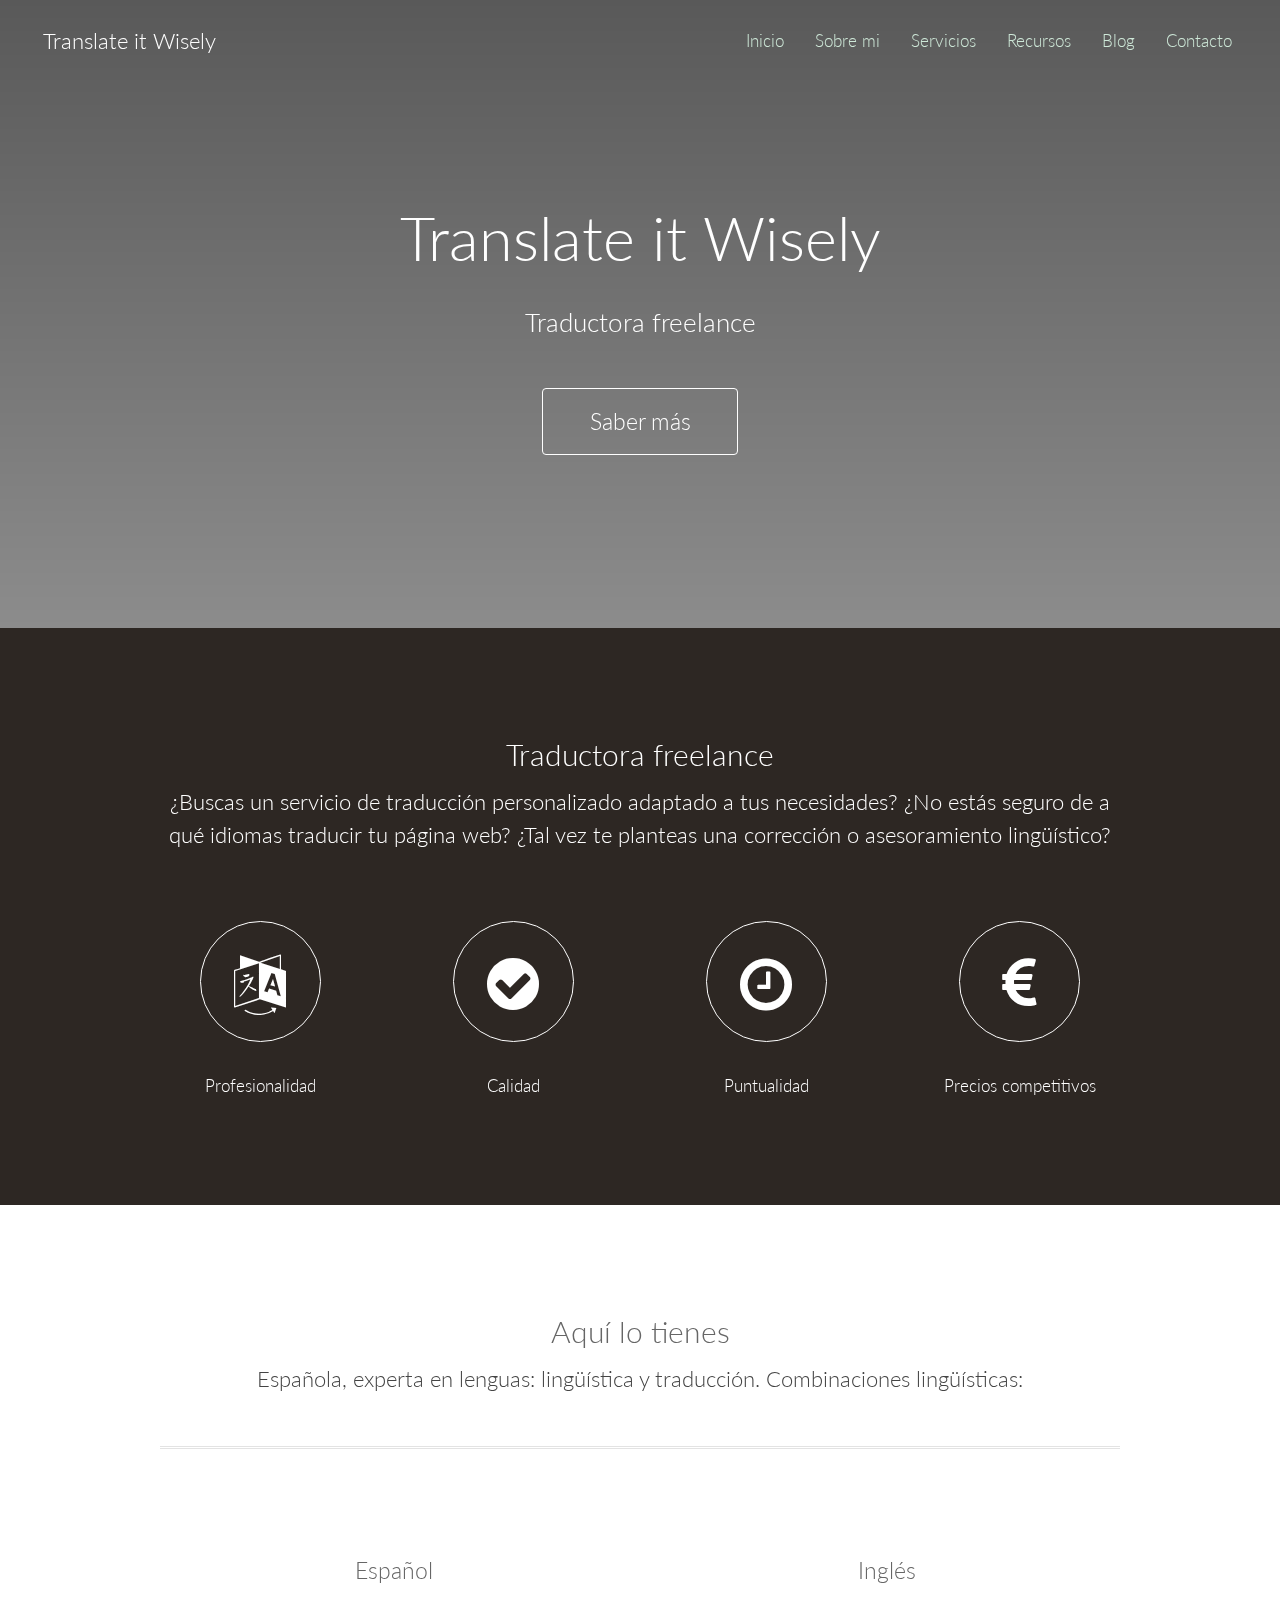
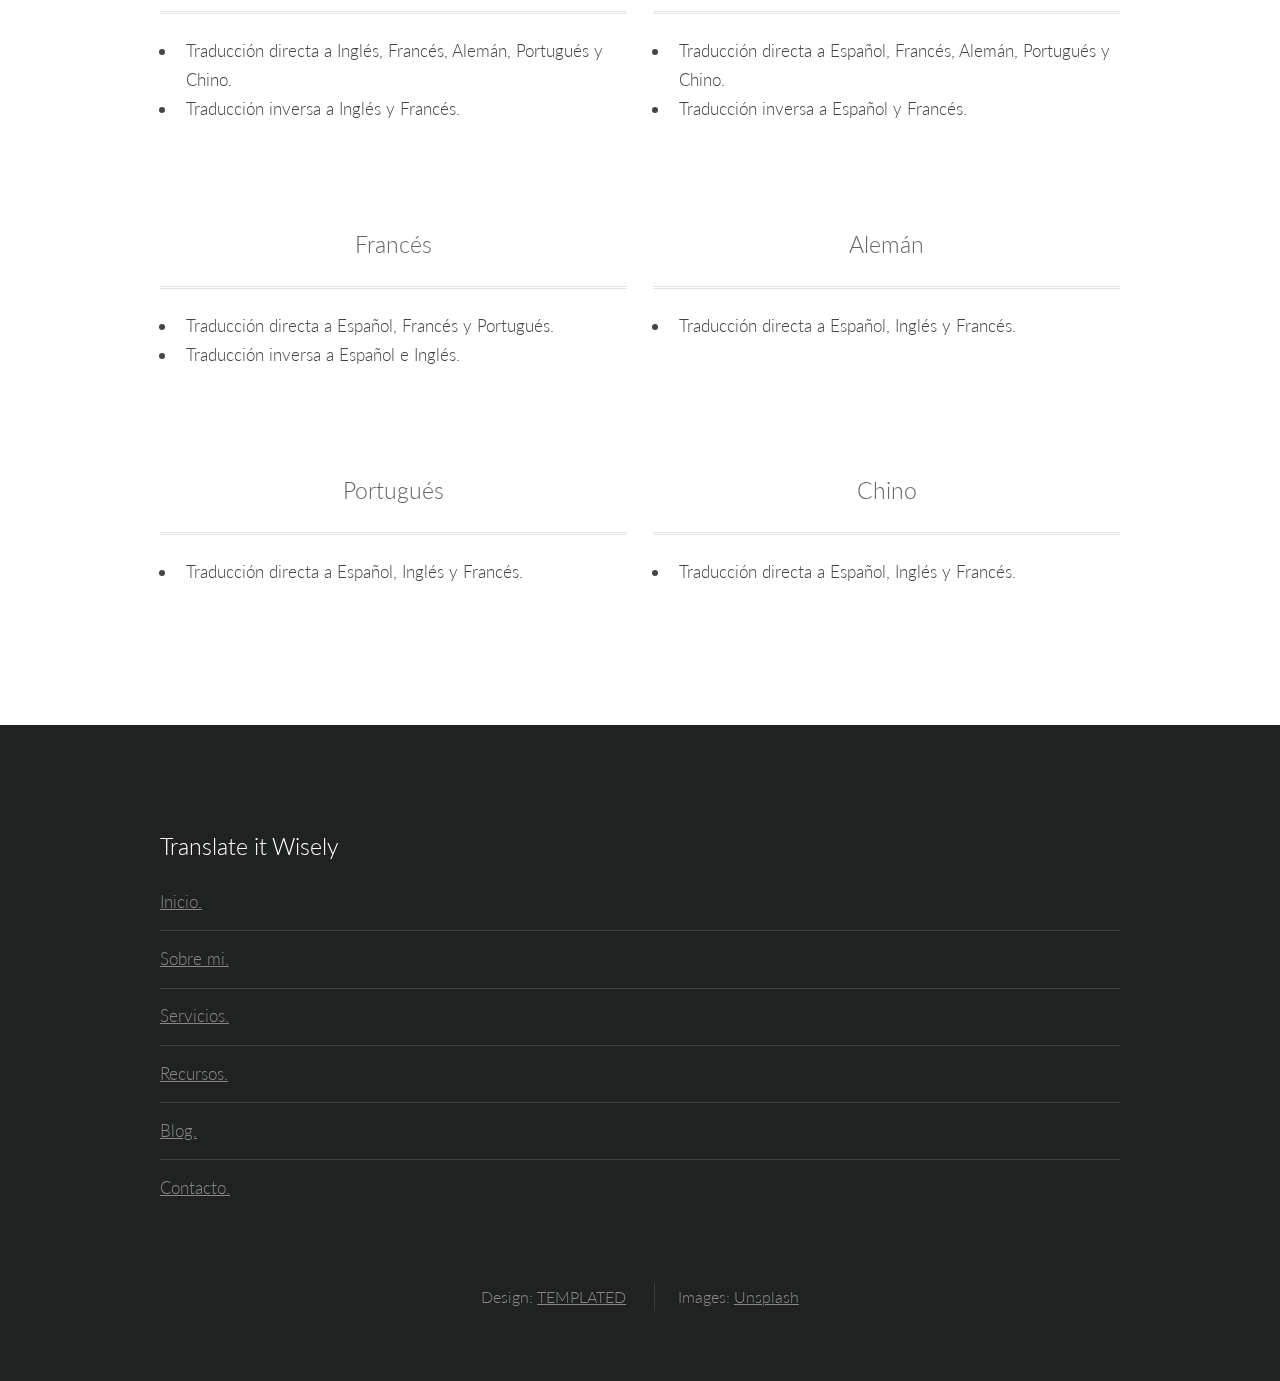
==== index.html @ 3c818aef "Update" ====
<!DOCTYPE html>
<!--
	Interphase by TEMPLATED
	templated.co @templatedco
	Released for free under the Creative Commons Attribution 3.0 license (templated.co/license)
-->
<html lang="en">
	<head>
		<meta charset="UTF-8">
		<title>Translate it Wisely</title>
		<meta http-equiv="content-type" content="text/html; charset=utf-8" />
		<meta name="description" content="" />
		<meta name="keywords" content="" />
		<!--[if lte IE 8]><script src="css/ie/html5shiv.js"></script><![endif]-->
		<script src="js/jquery.min.js"></script>
		<script src="js/skel.min.js"></script>
		<script src="js/skel-layers.min.js"></script>
		<script src="js/init.js"></script>
		<noscript>
			<link rel="stylesheet" href="css/skel.css" />
			<link rel="stylesheet" href="css/style.css" />
			<link rel="stylesheet" href="css/style-xlarge.css" />
		</noscript>
		<!--[if lte IE 8]><link rel="stylesheet" href="css/ie/v8.css" /><![endif]-->
	</head>
	<body class="landing">

		<!-- Header -->
			<header id="header">
				<h1><a href="index.html">Translate it Wisely</a></h1>
				<nav id="nav">
					<ul>
						<li><a href="index.html">Inicio</a></li>
						<li><a href="about.html">Sobre mi</a></li>
						<li><a href="services.html">Servicios</a></li>
            <li><a href="resources.html">Recursos</a></li>
            <li><a href="https://translateitwisely.wordpress.com">Blog</a></li>
            <li><a href="contact.html">Contacto</a></li>
					</ul>
				</nav>
			</header>

		<!-- Banner -->
			<section id="banner">
				<h2>Translate it Wisely</h2>
				<p>Traductora freelance</p>
				<ul class="actions">
					<li>
						<a href="#one" class="button big">Saber más</a>
					</li>
				</ul>
			</section>

		<!-- One -->
			<section id="one" class="wrapper style1 align-center">
				<div class="container">
					<header>
						<h2>Traductora freelance</h2>
						<p>¿Buscas un servicio de traducción personalizado adaptado a tus necesidades? ¿No estás seguro de a qué idiomas traducir tu página web? ¿Tal vez te planteas una corrección o asesoramiento lingüístico?</p>
					</header>
					<div class="row 200%">
						<section class="3u 6u(small)">
							<i class="icon big rounded fa-language"></i>
							<p>Profesionalidad</p>
						</section>
						<section class="3u 6u$(small)">
							<i class="icon big rounded fa-check-circle"></i>
							<p>Calidad</p>
						</section>
						<section class="3u 6u(small)">
							<i class="icon big rounded fa-clock-o"></i>
							<p>Puntualidad</p>
						</section>
            <section class="3u 6u$(small)">
							<i class="icon big rounded fa-eur"></i>
							<p>Precios competitivos</p>
						</section>
					</div>
				</div>
			</section>

		<!-- Two -->
			<section id="two" class="wrapper style2 align-center">
				<div class="container">
					<header>
						<h2>Aquí lo tienes</h2>
						<p>Española, experta en lenguas: lingüística y traducción. Combinaciones lingüísticas:</p>
					</header>
					<div class="row">
						<section class="feature 6u 12u$(small)">
							<img class="image fit" src="https://upload.wikimedia.org/wikipedia/commons/9/98/Tragabolas_en_la_Puerta_del_Sol.jpg" alt="" style="max-height: 250px; object-fit: cover;"/>
							<h3 class="title">Español</h3>
              <ul>
                <li style="text-align: left;">Traducción directa a Inglés, Francés, Alemán, Portugués y Chino.</li>
                <li style="text-align: left;">Traducción inversa a Inglés y Francés.</li>
              </ul>
						</section>
						<section class="feature 6u$ 12u$(small)">
							<img class="image fit" src="http://www.risparmiodienergia.it/wp-content/uploads/2014/03/pannelli-solari.jpg" alt="" style="max-height: 250px; object-fit: cover;"/>
							<h3 class="title">Inglés</h3>
							<ul>
                <li style="text-align: left;">Traducción directa a Español, Francés, Alemán, Portugués y Chino.</li>
                <li style="text-align: left;">Traducción inversa a Español y Francés.</li>
              </ul>
						</section>
						<section class="feature 6u 12u$(small)">
							<img class="image fit" src="https://farm8.staticflickr.com/7003/6672156239_89c77d53d8_o_d.jpg" alt="" style="max-height: 250px; object-fit: cover;"/>
							<h3 class="title">Francés</h3>
							<ul>
                <li style="text-align: left;">Traducción directa a Español, Francés y Portugués.</li>
                <li style="text-align: left;">Traducción inversa a Español e Inglés.</li>
              </ul>
						</section>
						<section class="feature 6u$ 12u$(small)">
							<img class="image fit" src="https://upload.wikimedia.org/wikipedia/commons/2/2b/Berlin_Brandenburger_Tor_Abend.jpg" alt="" style="max-height: 250px; object-fit: cover;"/>
							<h3 class="title">Alemán</h3>
							<ul>
                <li style="text-align: left;">Traducción directa a Español, Inglés y Francés.</li>
              </ul>
						</section>
            <section class="feature 6u 12u$(small)">
							<img class="image fit" src="http://aeguana.com/blog/wp-content/uploads/2015/09/torre.jpg" alt="" style="max-height: 250px; object-fit: cover;"/>
							<h3 class="title">Portugués</h3>
							<ul>
                <li style="text-align: left;">Traducción directa a Español, Inglés y Francés.</li>
              </ul>
						</section>
            <section class="feature 6u$ 12u$(small)">
							<img class="image fit" src="https://upload.wikimedia.org/wikipedia/commons/1/10/20090529_Great_Wall_8185.jpg" alt="" style="max-height: 250px; object-fit: cover;"/>
							<h3 class="title">Chino</h3>
							<ul>
                <li style="text-align: left;">Traducción directa a Español, Inglés y Francés.</li>
              </ul>
						</section>
					</div>
				</div>
			</section>

		<!-- Footer -->
			<footer id="footer">
				<div class="container">
					<div class="row">
						<section class="12u 12u$(medium) 12u$(small)">
							<h3>Translate it Wisely</h3>
							<ul class="alt">
								<li><a href="index.html">Inicio.</a></li>
								<li><a href="about.html">Sobre mi.</a></li>
								<li><a href="services.html">Servicios.</a></li>
								<li><a href="resources.html">Recursos.</a></li>
                <li><a href="https://translateitwisely.wordpress.com">Blog.</a></li>
                <li><a href="contact.html">Contacto.</a></li>
							</ul>
						</section>
					</div>
					<ul class="copyright">
						<li>Design: <a href="http://templated.co">TEMPLATED</a></li>
						<li>Images: <a href="http://unsplash.com">Unsplash</a></li>
					</ul>
				</div>
			</footer>
	</body>
</html>
---- css/skel.css ----
/* Resets (http://meyerweb.com/eric/tools/css/reset/ | v2.0 | 20110126 | License: none (public domain)) */

	html,body,div,span,applet,object,iframe,h1,h2,h3,h4,h5,h6,p,blockquote,pre,a,abbr,acronym,address,big,cite,code,del,dfn,em,img,ins,kbd,q,s,samp,small,strike,strong,sub,sup,tt,var,b,u,i,center,dl,dt,dd,ol,ul,li,fieldset,form,label,legend,table,caption,tbody,tfoot,thead,tr,th,td,article,aside,canvas,details,embed,figure,figcaption,footer,header,hgroup,menu,nav,output,ruby,section,summary,time,mark,audio,video{margin:0;padding:0;border:0;font-size:100%;font:inherit;vertical-align:baseline;}article,aside,details,figcaption,figure,footer,header,hgroup,menu,nav,section{display:block;}body{line-height:1;}ol,ul{list-style:none;}blockquote,q{quotes:none;}blockquote:before,blockquote:after,q:before,q:after{content:'';content:none;}table{border-collapse:collapse;border-spacing:0;}body{-webkit-text-size-adjust:none}

/* Box Model */

	*, *:before, *:after {
		-moz-box-sizing: border-box;
		-webkit-box-sizing: border-box;
		box-sizing: border-box;
	}

/* Container */

	body {
		/* min-width: (containers) */
		min-width: 1200px;
	}

	.container {
		margin-left: auto;
		margin-right: auto;

		/* width: (containers) */
		width: 1200px;
	}

	/* Modifiers */

		/* 125% */
			.container.\31 25\25 {
				width: 100%;

				/* max-width: (containers * 1.25) */
				max-width: 1500px;

				/* min-width: (containers) */
				min-width: 1200px;
			}

		/* 75% */
			.container.\37 5\25 {

				/* width: (containers * 0.75) */
				width: 900px;

			}

		/* 50% */
			.container.\35 0\25 {

				/* width: (containers * 0.50) */
				width: 600px;

			}

		/* 25% */
			.container.\32 5\25 {

				/* width: (containers * 0.25) */
				width: 300px;

			}

/* Grid */

	.row {
		border-bottom: solid 1px transparent;
	}

	.row > * {
		float: left;
	}

	.row:after, .row:before {
		content: '';
		display: block;
		clear: both;
		height: 0;
	}

	.row.uniform > * > :first-child {
		margin-top: 0;
	}

	.row.uniform > * > :last-child {
		margin-bottom: 0;
	}

	/* Gutters */

		/* Normal */

			.row > * {
				/* padding: (gutters.horizontal) 0 0 (gutters.vertical) */
				padding: 0 0 0 2em;
			}

			.row {
				/* margin: -(gutters.horizontal) 0 0 -(gutters.vertical) */
				margin: 0 0 0 -2em;
			}

			.row.uniform > * {
				/* padding: (gutters.vertical) 0 0 (gutters.vertical) */
				padding: 2em 0 0 2em;
			}

			.row.uniform {
				/* margin: -(gutters.vertical) 0 0 -(gutters.vertical) */
				margin: -2em 0 0 -2em;
			}

		/* 200% */

			.row.\32 00\25 > * {
				/* padding: (gutters.horizontal) 0 0 (gutters.vertical) */
				padding: 0 0 0 4em;
			}

			.row.\32 00\25 {
				/* margin: -(gutters.horizontal) 0 0 -(gutters.vertical) */
				margin: 0 0 0 -4em;
			}

			.row.uniform.\32 00\25 > * {
				/* padding: (gutters.vertical) 0 0 (gutters.vertical) */
				padding: 4em 0 0 4em;
			}

			.row.uniform.\32 00\25 {
				/* margin: -(gutters.vertical) 0 0 -(gutters.vertical) */
				margin: -4em 0 0 -4em;
			}

		/* 150% */

			.row.\31 50\25 > * {
				/* padding: (gutters.horizontal) 0 0 (gutters.vertical) */
				padding: 0 0 0 1.5em;
			}

			.row.\31 50\25 {
				/* margin: -(gutters.horizontal) 0 0 -(gutters.vertical) */
				margin: 0 0 0 -1.5em;
			}

			.row.uniform.\31 50\25 > * {
				/* padding: (gutters.vertical) 0 0 (gutters.vertical) */
				padding: 1.5em 0 0 1.5em;
			}

			.row.uniform.\31 50\25 {
				/* margin: -(gutters.vertical) 0 0 -(gutters.vertical) */
				margin: -1.5em 0 0 -1.5em;
			}

		/* 50% */

			.row.\35 0\25 > * {
				/* padding: (gutters.horizontal) 0 0 (gutters.vertical) */
				padding: 0 0 0 1em;
			}

			.row.\35 0\25 {
				/* margin: -(gutters.horizontal) 0 0 -(gutters.vertical) */
				margin: 0 0 0 -1em;
			}

			.row.uniform.\35 0\25 > * {
				/* padding: (gutters.vertical) 0 0 (gutters.vertical) */
				padding: 1em 0 0 1em;
			}

			.row.uniform.\35 0\25 {
				/* margin: -(gutters.vertical) 0 0 -(gutters.vertical) */
				margin: -1em 0 0 -1em;
			}

		/* 25% */

			.row.\32 5\25 > * {
				/* padding: (gutters.horizontal) 0 0 (gutters.vertical) */
				padding: 0 0 0 0.5em;
			}

			.row.\32 5\25 {
				/* margin: -(gutters.horizontal) 0 0 -(gutters.vertical) */
				margin: 0 0 0 -0.5em;
			}

			.row.uniform.\32 5\25 > * {
				/* padding: (gutters.vertical) 0 0 (gutters.vertical) */
				padding: 0.5em 0 0 0.5em;
			}

			.row.uniform.\32 5\25 {
				/* margin: -(gutters.vertical) 0 0 -(gutters.vertical) */
				margin: -0.5em 0 0 -0.5em;
			}

		/* 0% */

			.row.\30 \25 > * {
				/* padding: (gutters.horizontal) 0 0 (gutters.vertical) */
				padding: 0;
			}

			.row.\30 \25 {
				/* margin: -(gutters.horizontal) 0 0 -(gutters.vertical) */
				margin: 0;
			}

	/* Cells */

		.\31 2u, .\31 2u\24, .\31 2u\28 1\29, .\31 2u\24\28 1\29 { width: 100%; clear: none; }
		.\31 1u, .\31 1u\24, .\31 1u\28 1\29, .\31 1u\24\28 1\29 { width: 91.6666666667%; clear: none; }
		.\31 0u, .\31 0u\24, .\31 0u\28 1\29, .\31 0u\24\28 1\29 { width: 83.3333333333%; clear: none; }
		.\39 u, .\39 u\24, .\39 u\28 1\29, .\39 u\24\28 1\29 { width: 75%; clear: none; }
		.\38 u, .\38 u\24, .\38 u\28 1\29, .\38 u\24\28 1\29 { width: 66.6666666667%; clear: none; }
		.\37 u, .\37 u\24, .\37 u\28 1\29, .\37 u\24\28 1\29 { width: 58.3333333333%; clear: none; }
		.\36 u, .\36 u\24, .\36 u\28 1\29, .\36 u\24\28 1\29 { width: 50%; clear: none; }
		.\35 u, .\35 u\24, .\35 u\28 1\29, .\35 u\24\28 1\29 { width: 41.6666666667%; clear: none; }
		.\34 u, .\34 u\24, .\34 u\28 1\29, .\34 u\24\28 1\29 { width: 33.3333333333%; clear: none; }
		.\33 u, .\33 u\24, .\33 u\28 1\29, .\33 u\24\28 1\29 { width: 25%; clear: none; }
		.\32 u, .\32 u\24, .\32 u\28 1\29, .\32 u\24\28 1\29 { width: 16.6666666667%; clear: none; }
		.\31 u, .\31 u\24, .\31 u\28 1\29, .\31 u\24\28 1\29 { width: 8.3333333333%; clear: none; }

		.\31 2u\24 + *, .\31 2u\24\28 1\29 + *,
		.\31 1u\24 + *, .\31 1u\24\28 1\29 + *,
		.\31 0u\24 + *, .\31 0u\24\28 1\29 + *,
		.\39 u\24 + *, .\39 u\24\28 1\29 + *,
		.\38 u\24 + *, .\38 u\24\28 1\29 + *,
		.\37 u\24 + *, .\37 u\24\28 1\29 + *,
		.\36 u\24 + *, .\36 u\24\28 1\29 + *,
		.\35 u\24 + *, .\35 u\24\28 1\29 + *,
		.\34 u\24 + *, .\34 u\24\28 1\29 + *,
		.\33 u\24 + *, .\33 u\24\28 1\29 + *,
		.\32 u\24 + *, .\32 u\24\28 1\29 + *,
		.\31 u\24  + *,  .\31 u\24\28 1\29 + * {
			clear: left;
		}

		.\-11u { margin-left: 91.6666666667% }
		.\-10u { margin-left: 83.3333333333% }
		.\-9u { margin-left: 75% }
		.\-8u { margin-left: 66.6666666667% }
		.\-7u { margin-left: 58.3333333333% }
		.\-6u { margin-left: 50% }
		.\-5u { margin-left: 41.6666666667% }
		.\-4u { margin-left: 33.3333333333% }
		.\-3u { margin-left: 25% }
		.\-2u { margin-left: 16.6666666667% }
		.\-1u { margin-left: 8.3333333333% }
---- css/style.css ----
@charset "UTF-8";
@import url(font-awesome.min.css);
@import url("http://fonts.googleapis.com/css?family=Lato:300,400");

/*
	Interphase by TEMPLATED
	templated.co @templatedco
	Released for free under the Creative Commons Attribution 3.0 license (templated.co/license)
*/

/* Basic */

	body {
		background: #fff;
	}

	body, input, select, textarea {
		color: #444;
		font-family: "Lato", Helvetica, sans-serif;
		font-size: 15pt;
		font-weight: 300;
		line-height: 1.65em;
	}

	a {
		color: #4dac71;
		text-decoration: underline;
	}

		a:hover {
			text-decoration: none;
		}

	strong, b {
		color: #666;
		font-weight: 400;
	}

	em, i {
		font-style: italic;
	}

	p {
		margin: 0 0 2em 0;
	}

	h1, h2, h3, h4, h5, h6 {
		color: #666;
		font-weight: 300;
		line-height: 1em;
		margin: 0 0 1em 0;
	}

		h1 a, h2 a, h3 a, h4 a, h5 a, h6 a {
			color: inherit;
			text-decoration: none;
		}

	h2 {
		font-size: 1.75em;
		line-height: 1.5em;
	}

	h3 {
		font-size: 1.35em;
		line-height: 1.5em;
	}

	h4 {
		font-size: 1.1em;
		line-height: 1.5em;
	}

	h5 {
		font-size: 0.9em;
		line-height: 1.5em;
	}

	h6 {
		font-size: 0.7em;
		line-height: 1.5em;
	}

	sub {
		font-size: 0.8em;
		position: relative;
		top: 0.5em;
	}

	sup {
		font-size: 0.8em;
		position: relative;
		top: -0.5em;
	}

	hr {
		border: 0;
		border-bottom: medium 1px rgba(144, 144, 144, 0.25);
		margin: 2em 0;
	}

		hr.major {
			margin: 3em 0;
		}

	blockquote {
		border-left: solid 4px rgba(144, 144, 144, 0.25);
		font-style: italic;
		margin: 0 0 2em 0;
		padding: 0.5em 0 0.5em 2em;
	}

	code {
		background: rgba(144, 144, 144, 0.075);
		border-radius: 4px;
		border: solid 1px rgba(144, 144, 144, 0.25);
		font-family: "Courier New", monospace;
		font-size: 0.9em;
		margin: 0 0.25em;
		padding: 0.25em 0.65em;
	}

	pre {
		-webkit-overflow-scrolling: touch;
		font-family: "Courier New", monospace;
		font-size: 0.9em;
		margin: 0 0 2em 0;
	}

		pre code {
			display: block;
			line-height: 1.75em;
			padding: 1em 1.5em;
			overflow-x: auto;
		}

	.align-left {
		text-align: left;
	}

	.align-center {
		text-align: center;
	}

	.align-right {
		text-align: right;
	}

/* Section/Article */

	section.special, article.special {
		text-align: center;
	}

	header p {
		position: relative;
		margin: 0 0 1.5em 0;
	}

	header h2 + p {
		font-size: 1.25em;
		margin-top: -1em;
		line-height: 1.5em;
	}

	header h3 + p {
		font-size: 1.1em;
		margin-top: -0.8em;
		line-height: 1.5em;
	}

	header h4 + p,
	header h5 + p,
	header h6 + p {
		font-size: 0.9em;
		margin-top: -0.6em;
		line-height: 1.5em;
	}

	header.major {
		text-align: center;
		margin-bottom: 3em;
	}

		header.major h2 {
			font-size: 3em;
		}

		header.major p {
			border-top: medium double rgba(144, 144, 144, 0.25);
			display: inline-block;
			padding: 2em 2em 0 2em;
		}

/* Form */

	form {
		margin: 0 0 2em 0;
	}

	label {
		color: #666;
		display: block;
		font-size: 0.9em;
		font-weight: 400;
		margin: 0 0 1em 0;
	}

	input[type="text"],
	input[type="password"],
	input[type="email"],
	select,
	textarea {
		-moz-appearance: none;
		-webkit-appearance: none;
		-o-appearance: none;
		-ms-appearance: none;
		appearance: none;
		background: rgba(144, 144, 144, 0.075);
		border-radius: 4px;
		border: none;
		border: solid 1px rgba(144, 144, 144, 0.25);
		color: inherit;
		display: block;
		outline: 0;
		padding: 0 1em;
		text-decoration: none;
		width: 100%;
	}

		input[type="text"]:invalid,
		input[type="password"]:invalid,
		input[type="email"]:invalid,
		select:invalid,
		textarea:invalid {
			box-shadow: none;
		}

		input[type="text"]:focus,
		input[type="password"]:focus,
		input[type="email"]:focus,
		select:focus,
		textarea:focus {
			border-color: #4dac71;
			box-shadow: 0 0 0 1px #4dac71;
		}

	.select-wrapper {
		text-decoration: none;
		display: block;
		position: relative;
	}

		.select-wrapper:before {
			content: "";
			-moz-osx-font-smoothing: grayscale;
			-webkit-font-smoothing: antialiased;
			font-family: FontAwesome;
			font-style: normal;
			font-weight: normal;
			text-transform: none !important;
		}

		.select-wrapper:before {
			color: rgba(144, 144, 144, 0.25);
			display: block;
			height: 2.75em;
			line-height: 2.75em;
			pointer-events: none;
			position: absolute;
			right: 0;
			text-align: center;
			top: 0;
			width: 2.75em;
		}

		.select-wrapper select::-ms-expand {
			display: none;
		}

	input[type="text"],
	input[type="password"],
	input[type="email"],
	select {
		height: 2.75em;
	}

	textarea {
		padding: 0.75em 1em;
	}

	input[type="checkbox"],
	input[type="radio"] {
		-moz-appearance: none;
		-webkit-appearance: none;
		-o-appearance: none;
		-ms-appearance: none;
		appearance: none;
		display: block;
		float: left;
		margin-right: -2em;
		opacity: 0;
		width: 1em;
		z-index: -1;
	}

		input[type="checkbox"] + label,
		input[type="radio"] + label {
			text-decoration: none;
			color: #444;
			cursor: pointer;
			display: inline-block;
			font-size: 1em;
			font-weight: 300;
			padding-left: 2.4em;
			padding-right: 0.75em;
			position: relative;
		}

			input[type="checkbox"] + label:before,
			input[type="radio"] + label:before {
				-moz-osx-font-smoothing: grayscale;
				-webkit-font-smoothing: antialiased;
				font-family: FontAwesome;
				font-style: normal;
				font-weight: normal;
				text-transform: none !important;
			}

			input[type="checkbox"] + label:before,
			input[type="radio"] + label:before {
				background: rgba(144, 144, 144, 0.075);
				border-radius: 4px;
				border: solid 1px rgba(144, 144, 144, 0.25);
				content: '';
				display: inline-block;
				height: 1.65em;
				left: 0;
				line-height: 1.58125em;
				position: absolute;
				text-align: center;
				top: 0;
				width: 1.65em;
			}

		input[type="checkbox"]:checked + label:before,
		input[type="radio"]:checked + label:before {
			background: #3ba666;
			border-color: #3ba666;
			color: #ffffff;
			content: '\f00c';
		}

		input[type="checkbox"]:focus + label:before,
		input[type="radio"]:focus + label:before {
			border-color: #4dac71;
			box-shadow: 0 0 0 1px #4dac71;
		}

	input[type="checkbox"] + label:before {
		border-radius: 4px;
	}

	input[type="radio"] + label:before {
		border-radius: 100%;
	}

	::-webkit-input-placeholder {
		color: #888 !important;
		opacity: 1.0;
	}

	:-moz-placeholder {
		color: #888 !important;
		opacity: 1.0;
	}

	::-moz-placeholder {
		color: #888 !important;
		opacity: 1.0;
	}

	:-ms-input-placeholder {
		color: #888 !important;
		opacity: 1.0;
	}

	.formerize-placeholder {
		color: #888 !important;
		opacity: 1.0;
	}

/* Box */

	.box {
		border-radius: 4px;
		border: solid 1px rgba(144, 144, 144, 0.25);
		margin-bottom: 2em;
		padding: 1.5em;
	}

		.box > :last-child,
		.box > :last-child > :last-child,
		.box > :last-child > :last-child > :last-child {
			margin-bottom: 0;
		}

		.box.alt {
			border: 0;
			border-radius: 0;
			padding: 0;
		}

/* Icon */

	.icon {
		text-decoration: none;
		border-bottom: none;
		position: relative;
	}

		.icon:before {
			-moz-osx-font-smoothing: grayscale;
			-webkit-font-smoothing: antialiased;
			font-family: FontAwesome;
			font-style: normal;
			font-weight: normal;
			text-transform: none !important;
		}

		.icon > .label {
			display: none;
		}

		.icon.rounded {
			border-radius: 100%;
			border: 1px solid #4dac71;
			display: inline-block;
			height: 2em;
			line-height: 2em;
			text-align: center;
			width: 2em;
		}

			.icon.rounded.big {
				font-size: 3.5em;
			}

/* Image */

	.image {
		border-radius: 4px;
		border: 0;
		display: inline-block;
		position: relative;
	}

		.image img {
			border-radius: 4px;
			display: block;
		}

		.image.left {
			float: left;
			padding: 0 1.5em 1em 0;
			top: 0.25em;
		}

		.image.right {
			float: right;
			padding: 0 0 1em 1.5em;
			top: 0.25em;
		}

		.image.left, .image.right {
			max-width: 40%;
		}

			.image.left img, .image.right img {
				width: 100%;
			}

		.image.fit {
			display: block;
			margin: 0 0 2em 0;
			width: 100%;
		}

			.image.fit img {
				width: 100%;
			}

/* List */

	ol {
		list-style: decimal;
		margin: 0 0 2em 0;
		padding-left: 1.25em;
	}

		ol li {
			padding-left: 0.25em;
		}

	ul {
		list-style: disc;
		margin: 0 0 2em 0;
		padding-left: 1em;
	}

		ul li {
			padding-left: 0.5em;
		}

		ul.alt {
			list-style: none;
			padding-left: 0;
		}

			ul.alt li {
				border-top: solid 1px rgba(144, 144, 144, 0.25);
				padding: 0.8em 0;
			}

				ul.alt li:first-child {
					border-top: 0;
					padding-top: 0;
				}

		ul.icons {
			cursor: default;
			list-style: none;
			padding-left: 0;
		}

			ul.icons li {
				display: inline-block;
				padding: 0 1em 0 0;
			}

				ul.icons li:last-child {
					padding-right: 0;
				}

		ul.actions {
			cursor: default;
			list-style: none;
			padding-left: 0;
		}

			ul.actions li {
				display: inline-block;
				padding: 0 1em 0 0;
				vertical-align: middle;
			}

				ul.actions li:last-child {
					padding-right: 0;
				}

			ul.actions.small li {
				padding: 0 0.5em 0 0;
			}

			ul.actions.vertical li {
				display: block;
				padding: 1em 0 0 0;
			}

				ul.actions.vertical li:first-child {
					padding-top: 0;
				}

				ul.actions.vertical li > * {
					margin-bottom: 0;
				}

			ul.actions.vertical.small li {
				padding: 0.5em 0 0 0;
			}

				ul.actions.vertical.small li:first-child {
					padding-top: 0;
				}

			ul.actions.fit {
				display: table;
				margin-left: -1em;
				padding: 0;
				table-layout: fixed;
				width: calc(100% + 1em);
			}

				ul.actions.fit li {
					display: table-cell;
					padding: 0 0 0 1em;
				}

					ul.actions.fit li > * {
						margin-bottom: 0;
					}

				ul.actions.fit.small {
					margin-left: -0.5em;
					width: calc(100% + 0.5em);
				}

					ul.actions.fit.small li {
						padding: 0 0 0 0.5em;
					}

		ul.tabular {
			list-style: outside none none;
			padding: 0px;
		}

			ul.tabular li {
				border-top: solid 1px rgba(144, 144, 144, 0.25);
				line-height: 1.75em;
				margin: 1.5em 0px 0px;
				padding-left: 7em;
				padding-top: 12px;
				position: relative;
			}

				ul.tabular li:first-child {
					border-top: 0;
					margin-top: 0;
				}

				ul.tabular li h3 {
					left: 0px;
					position: absolute;
					text-align: center;
					top: 12px;
					vertical-align: top;
					width: 1em;
				}

	dl {
		margin: 0 0 2em 0;
	}

/* Table */

	.table-wrapper {
		-webkit-overflow-scrolling: touch;
		overflow-x: auto;
	}

	table {
		margin: 0 0 2em 0;
		width: 100%;
	}

		table tbody tr {
			border: solid 1px rgba(144, 144, 144, 0.25);
			border-left: 0;
			border-right: 0;
		}

			table tbody tr:nth-child(2n + 1) {
				background-color: rgba(144, 144, 144, 0.075);
			}

		table td {
			padding: 0.75em 0.75em;
		}

		table th {
			color: #666;
			font-size: 0.9em;
			font-weight: 400;
			padding: 0 0.75em 0.75em 0.75em;
			text-align: left;
		}

		table thead {
			border-bottom: solid 2px rgba(144, 144, 144, 0.25);
		}

		table tfoot {
			border-top: solid 2px rgba(144, 144, 144, 0.25);
		}

		table.alt {
			border-collapse: separate;
		}

			table.alt tbody tr td {
				border: solid 1px rgba(144, 144, 144, 0.25);
				border-left-width: 0;
				border-top-width: 0;
			}

				table.alt tbody tr td:first-child {
					border-left-width: 1px;
				}

			table.alt tbody tr:first-child td {
				border-top-width: 1px;
			}

			table.alt thead {
				border-bottom: 0;
			}

			table.alt tfoot {
				border-top: 0;
			}

/* Button */

	input[type="submit"],
	input[type="reset"],
	input[type="button"],
	.button {
		-moz-appearance: none;
		-webkit-appearance: none;
		-o-appearance: none;
		-ms-appearance: none;
		appearance: none;
		-moz-transition: background-color 0.2s ease-in-out, color 0.2s ease-in-out;
		-webkit-transition: background-color 0.2s ease-in-out, color 0.2s ease-in-out;
		-o-transition: background-color 0.2s ease-in-out, color 0.2s ease-in-out;
		-ms-transition: background-color 0.2s ease-in-out, color 0.2s ease-in-out;
		transition: background-color 0.2s ease-in-out, color 0.2s ease-in-out;
		background-color: #3ba666;
		border-radius: 4px;
		border: 0;
		color: #ffffff !important;
		cursor: pointer;
		display: inline-block;
		font-weight: 400;
		height: 2.85em;
		line-height: 2.8em;
		padding: 0 2em;
		text-align: center;
		text-decoration: none;
		white-space: nowrap;
	}

		input[type="submit"]:hover,
		input[type="reset"]:hover,
		input[type="button"]:hover,
		.button:hover {
			background-color: #42b972;
		}

		input[type="submit"]:active,
		input[type="reset"]:active,
		input[type="button"]:active,
		.button:active {
			background-color: #34935a;
		}

		input[type="submit"].icon,
		input[type="reset"].icon,
		input[type="button"].icon,
		.button.icon {
			padding-left: 1.35em;
		}

			input[type="submit"].icon:before,
			input[type="reset"].icon:before,
			input[type="button"].icon:before,
			.button.icon:before {
				margin-right: 0.5em;
			}

		input[type="submit"].fit,
		input[type="reset"].fit,
		input[type="button"].fit,
		.button.fit {
			display: block;
			margin: 0 0 1em 0;
			width: 100%;
		}

		input[type="submit"].small,
		input[type="reset"].small,
		input[type="button"].small,
		.button.small {
			font-size: 0.8em;
		}

		input[type="submit"].big,
		input[type="reset"].big,
		input[type="button"].big,
		.button.big {
			font-size: 1.35em;
		}

		input[type="submit"].alt,
		input[type="reset"].alt,
		input[type="button"].alt,
		.button.alt {
			background-color: transparent;
			box-shadow: inset 0 0 0 2px rgba(144, 144, 144, 0.25);
			color: #666 !important;
		}

			input[type="submit"].alt:hover,
			input[type="reset"].alt:hover,
			input[type="button"].alt:hover,
			.button.alt:hover {
				background-color: rgba(144, 144, 144, 0.075);
			}

			input[type="submit"].alt:active,
			input[type="reset"].alt:active,
			input[type="button"].alt:active,
			.button.alt:active {
				background-color: rgba(144, 144, 144, 0.2);
			}

			input[type="submit"].alt.icon:before,
			input[type="reset"].alt.icon:before,
			input[type="button"].alt.icon:before,
			.button.alt.icon:before {
				color: #888;
			}

		input[type="submit"].special,
		input[type="reset"].special,
		input[type="button"].special,
		.button.special {
			background-color: #4dac71;
			color: #ffffff !important;
		}

			input[type="submit"].special:hover,
			input[type="reset"].special:hover,
			input[type="button"].special:hover,
			.button.special:hover {
				background-color: #5cb67e;
			}

			input[type="submit"].special:active,
			input[type="reset"].special:active,
			input[type="button"].special:active,
			.button.special:active {
				background-color: #459a65;
			}

		input[type="submit"].disabled, input[type="submit"]:disabled,
		input[type="reset"].disabled,
		input[type="reset"]:disabled,
		input[type="button"].disabled,
		input[type="button"]:disabled,
		.button.disabled,
		.button:disabled {
			background-color: #444 !important;
			box-shadow: inset 0 -0.15em 0 0 rgba(0, 0, 0, 0.15);
			color: #fff !important;
			cursor: default;
			opacity: 0.25;
		}

/* Header */

	body.landing #header {
		background-color: transparent;
		left: 0;
		position: absolute;
		top: 0;
	}

	#header {
		background-color: #202222;
		color: #ffffff;
		cursor: default;
		height: 4.75em;
		line-height: 4.75em;
		width: 100%;
		z-index: 10000;
	}

		#header h1 {
			color: #ffffff;
			height: inherit;
			left: 2.5em;
			line-height: inherit;
			margin: 0;
			padding: 0;
			position: absolute;
			top: 0;
		}

			#header h1 a {
				font-size: 1.25em;
			}

		#header nav {
			height: inherit;
			line-height: inherit;
			position: absolute;
			right: 2.75em;
			top: 0;
			vertical-align: middle;
		}

			#header nav > ul {
				list-style: none;
				margin: 0;
				padding-left: 0;
			}

				#header nav > ul > li {
					border-radius: 4px;
					display: inline-block;
					margin-left: 1.5em;
					padding-left: 0;
				}

					#header nav > ul > li a {
						-moz-transition: color 0.2s ease-in-out;
						-webkit-transition: color 0.2s ease-in-out;
						-o-transition: color 0.2s ease-in-out;
						-ms-transition: color 0.2s ease-in-out;
						transition: color 0.2s ease-in-out;
						color: #cee8d8;
						display: inline-block;
						text-decoration: none;
					}

						#header nav > ul > li a:hover {
							color: #ffffff;
						}

					#header nav > ul > li:first-child {
						margin-left: 0;
					}

					#header nav > ul > li .button {
						height: 2.25em;
						line-height: 2.25em;
						margin-bottom: 0;
						padding: 0 1em;
						position: relative;
						top: -0.075em;
						vertical-align: middle;
					}

		#header .container {
			position: relative;
		}

			#header .container h1 {
				left: 0;
			}

			#header .container nav {
				right: 0;
			}

/* Banner */

	#banner {
		/*background: url("https://images.unsplash.com/photo-1432821596592-e2c18b78144f?ixlib=rb-0.3.5&q=80&fm=jpg&crop=entropy&s=3f9c78df0edb464244bbabb04d1797d8"), url("https://images.unsplash.com/photo-1432821596592-e2c18b78144f?ixlib=rb-0.3.5&q=80&fm=jpg&crop=entropy&s=3f9c78df0edb464244bbabb04d1797d8");*/
    background: linear-gradient(
            rgba(0, 0, 0, 0.65), 
            rgba(0, 0, 0, 0.45)
        ),
        url(https://images.unsplash.com/photo-1432821596592-e2c18b78144f?ixlib=rb-0.3.5&q=80&fm=jpg&crop=entropy&s=3f9c78df0edb464244bbabb04d1797d8);
		background-position: center;
		background-repeat: no-repeat;
		background-size: cover;
		color: #ffffff;
		padding: 16em 0em 14em;
		text-align: center;
	}

		#banner h2 {
			color: #ffffff;
			font-size: 3em;
			line-height: 1em;
			margin: 0 0 0.5em 0;
			padding: 0;
		}

		#banner p {
			font-size: 1.5em;
			margin: 1.5em 0 0 0;
		}

		#banner .actions {
			margin: 3em 0 0 0;
		}

		#banner .button {
			background-color: transparent;
			border: 1px solid #ffffff;
			font-weight: 300;
		}

			#banner .button:hover {
				background-color: rgba(255, 255, 255, 0.2);
			}

/* Wrapper */

	.wrapper {
		padding: 6em 0em 4em;
	}

		.wrapper.style1 {
			background-color: #3ba666;
			-moz-background-image: linear-gradient(60deg, #2D2723 50%, #2D2723 50%);
			-webkit-background-image: linear-gradient(60deg, #2D2723 50%, #2D2723  50%);
			-o-background-image: linear-gradient(60deg, #2D2723 50%, #2D2723 50%);
			-ms-background-image: linear-gradient(60deg, #2D2723 50%, #2D2723  50%);
			background-image: linear-gradient(60deg, #2D2723 50%, #2D2723  50%);
			color: #ffffff;
		}

			.wrapper.style1 header {
				margin-bottom: 4em;
			}

			.wrapper.style1 h2 {
				color: #ffffff;
			}

			.wrapper.style1 .icon.big {
				border-color: #ffffff;
				margin-bottom: 0.5em;
			}

		.wrapper.style2 .title, .wrapper.style2 header {
			border-bottom: medium double rgba(144, 144, 144, 0.25);
			padding-bottom: 1em;
		}

		.wrapper.style2 header {
			margin-bottom: 4em;
		}

		.wrapper.style2 .feature {
			margin: 0 0 2em 0;
		}

/* Footer */

	#footer {
		background: #202222;
		color: #888;
		padding: 6em 0em 4em;
	}

		#footer h2, #footer h3, #footer h4 {
			color: #ffffff;
		}

		#footer a {
			-moz-transition: all 0.2s ease-in-out;
			-webkit-transition: all 0.2s ease-in-out;
			-o-transition: all 0.2s ease-in-out;
			-ms-transition: all 0.2s ease-in-out;
			transition: all 0.2s ease-in-out;
			color: #888;
		}

			#footer a:active, #footer a:hover {
				color: #ffffff;
			}

		#footer .icons .rounded {
			border-color: #888;
			font-size: 1.5em;
		}

			#footer .icons .rounded:active, #footer .icons .rounded:hover {
				border-color: #ffffff;
			}

		#footer .copyright {
			font-size: 0.9em;
			margin: 2em 0 0 0;
			padding: 0;
			text-align: center;
		}

			#footer .copyright li {
				border-left: solid 1px rgba(144, 144, 144, 0.25);
				display: inline-block;
				list-style: none;
				margin-left: 1.5em;
				padding-left: 1.5em;
			}

				#footer .copyright li:first-child {
					border-left: 0;
					margin-left: 0;
					padding-left: 0;
				}
---- css/style-xlarge.css ----
/*
	Interphase by TEMPLATED
	templated.co @templatedco
	Released for free under the Creative Commons Attribution 3.0 license (templated.co/license)
*/

/* Basic */

	body, input, select, textarea {
		font-size: 13pt;
	}
---- css/ie/v8.css ----
/*
	Interphase by TEMPLATED
	templated.co @templatedco
	Released for free under the Creative Commons Attribution 3.0 license (templated.co/license)
*/

/* Banner */

	#banner {
		background: url("../../images/banner.jpg");
		background-size: cover;
		-ms-behavior: url("css/ie/backgroundsize.min.htc");
	}
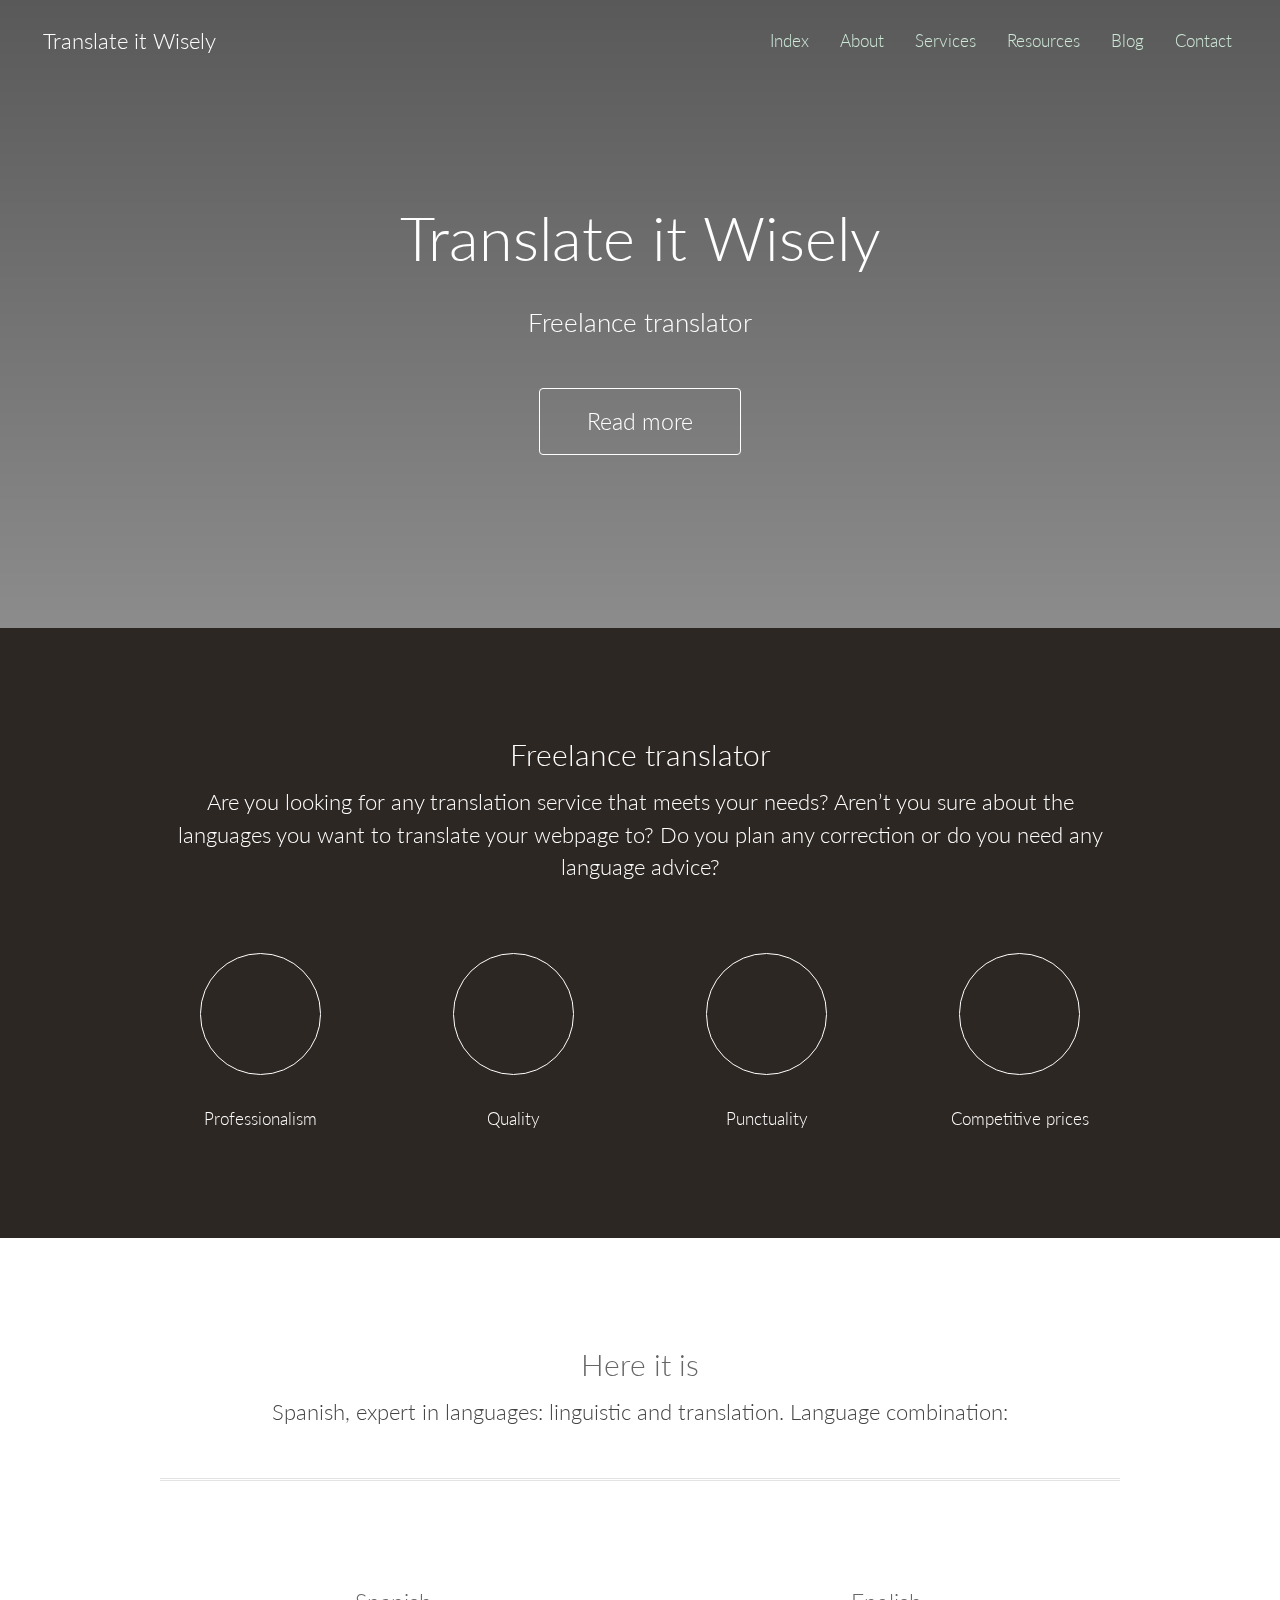
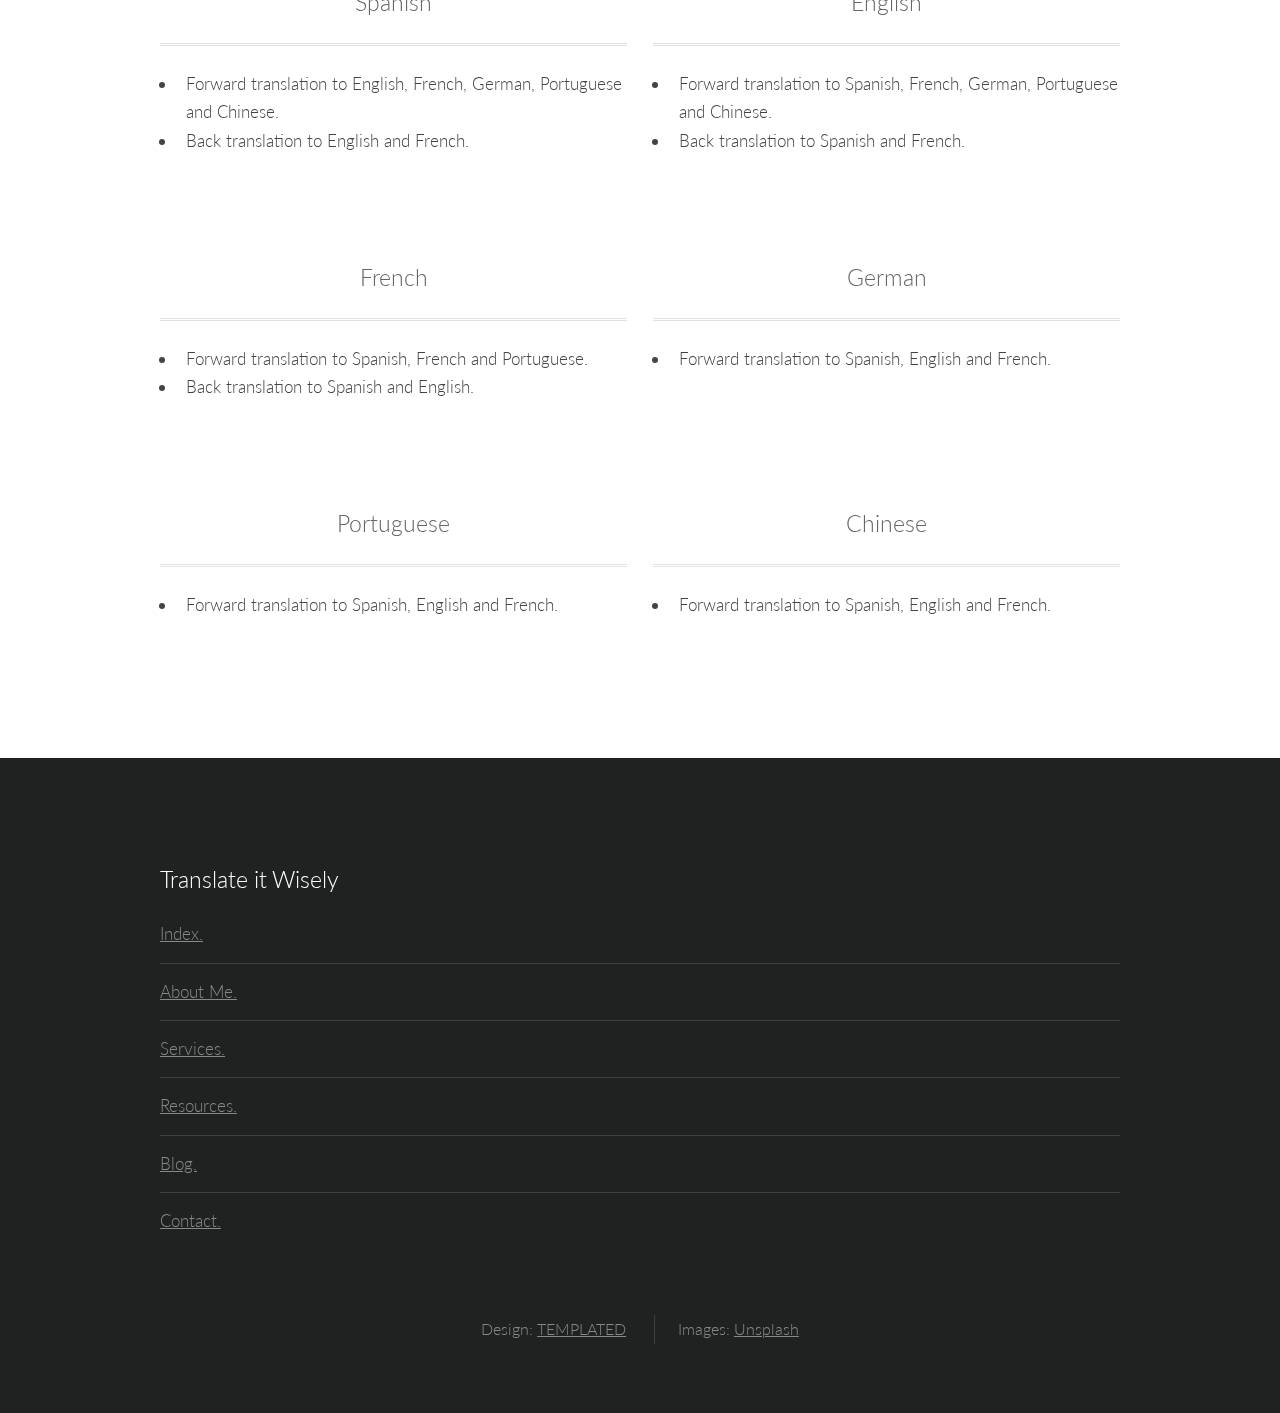
==== commit 2aa2fb74: "version en ingles" ====
--- a/index.html
+++ b/index.html
@@ -1,162 +1,22 @@
 <!DOCTYPE html>
-<!--
-	Interphase by TEMPLATED
-	templated.co @templatedco
-	Released for free under the Creative Commons Attribution 3.0 license (templated.co/license)
--->
-<html lang="en">
+<html>
 	<head>
 		<meta charset="UTF-8">
 		<title>Translate it Wisely</title>
-		<meta http-equiv="content-type" content="text/html; charset=utf-8" />
-		<meta name="description" content="" />
-		<meta name="keywords" content="" />
-		<!--[if lte IE 8]><script src="css/ie/html5shiv.js"></script><![endif]-->
-		<script src="js/jquery.min.js"></script>
-		<script src="js/skel.min.js"></script>
-		<script src="js/skel-layers.min.js"></script>
-		<script src="js/init.js"></script>
-		<noscript>
-			<link rel="stylesheet" href="css/skel.css" />
-			<link rel="stylesheet" href="css/style.css" />
-			<link rel="stylesheet" href="css/style-xlarge.css" />
-		</noscript>
-		<!--[if lte IE 8]><link rel="stylesheet" href="css/ie/v8.css" /><![endif]-->
 	</head>
 	<body class="landing">
+    <script type="text/javascript">
+    window.onload = function() {
 
-		<!-- Header -->
-			<header id="header">
-				<h1><a href="index.html">Translate it Wisely</a></h1>
-				<nav id="nav">
-					<ul>
-						<li><a href="index.html">Inicio</a></li>
-						<li><a href="about.html">Sobre mi</a></li>
-						<li><a href="services.html">Servicios</a></li>
-            <li><a href="resources.html">Recursos</a></li>
-            <li><a href="https://translateitwisely.wordpress.com">Blog</a></li>
-            <li><a href="contact.html">Contacto</a></li>
-					</ul>
-				</nav>
-			</header>
-
-		<!-- Banner -->
-			<section id="banner">
-				<h2>Translate it Wisely</h2>
-				<p>Traductora freelance</p>
-				<ul class="actions">
-					<li>
-						<a href="#one" class="button big">Saber más</a>
-					</li>
-				</ul>
-			</section>
-
-		<!-- One -->
-			<section id="one" class="wrapper style1 align-center">
-				<div class="container">
-					<header>
-						<h2>Traductora freelance</h2>
-						<p>¿Buscas un servicio de traducción personalizado adaptado a tus necesidades? ¿No estás seguro de a qué idiomas traducir tu página web? ¿Tal vez te planteas una corrección o asesoramiento lingüístico?</p>
-					</header>
-					<div class="row 200%">
-						<section class="3u 6u(small)">
-							<i class="icon big rounded fa-language"></i>
-							<p>Profesionalidad</p>
-						</section>
-						<section class="3u 6u$(small)">
-							<i class="icon big rounded fa-check-circle"></i>
-							<p>Calidad</p>
-						</section>
-						<section class="3u 6u(small)">
-							<i class="icon big rounded fa-clock-o"></i>
-							<p>Puntualidad</p>
-						</section>
-            <section class="3u 6u$(small)">
-							<i class="icon big rounded fa-eur"></i>
-							<p>Precios competitivos</p>
-						</section>
-					</div>
-				</div>
-			</section>
-
-		<!-- Two -->
-			<section id="two" class="wrapper style2 align-center">
-				<div class="container">
-					<header>
-						<h2>Aquí lo tienes</h2>
-						<p>Española, experta en lenguas: lingüística y traducción. Combinaciones lingüísticas:</p>
-					</header>
-					<div class="row">
-						<section class="feature 6u 12u$(small)">
-							<img class="image fit" src="https://upload.wikimedia.org/wikipedia/commons/9/98/Tragabolas_en_la_Puerta_del_Sol.jpg" alt="" style="max-height: 250px; object-fit: cover;"/>
-							<h3 class="title">Español</h3>
-              <ul>
-                <li style="text-align: left;">Traducción directa a Inglés, Francés, Alemán, Portugués y Chino.</li>
-                <li style="text-align: left;">Traducción inversa a Inglés y Francés.</li>
-              </ul>
-						</section>
-						<section class="feature 6u$ 12u$(small)">
-							<img class="image fit" src="http://www.risparmiodienergia.it/wp-content/uploads/2014/03/pannelli-solari.jpg" alt="" style="max-height: 250px; object-fit: cover;"/>
-							<h3 class="title">Inglés</h3>
-							<ul>
-                <li style="text-align: left;">Traducción directa a Español, Francés, Alemán, Portugués y Chino.</li>
-                <li style="text-align: left;">Traducción inversa a Español y Francés.</li>
-              </ul>
-						</section>
-						<section class="feature 6u 12u$(small)">
-							<img class="image fit" src="https://farm8.staticflickr.com/7003/6672156239_89c77d53d8_o_d.jpg" alt="" style="max-height: 250px; object-fit: cover;"/>
-							<h3 class="title">Francés</h3>
-							<ul>
-                <li style="text-align: left;">Traducción directa a Español, Francés y Portugués.</li>
-                <li style="text-align: left;">Traducción inversa a Español e Inglés.</li>
-              </ul>
-						</section>
-						<section class="feature 6u$ 12u$(small)">
-							<img class="image fit" src="https://upload.wikimedia.org/wikipedia/commons/2/2b/Berlin_Brandenburger_Tor_Abend.jpg" alt="" style="max-height: 250px; object-fit: cover;"/>
-							<h3 class="title">Alemán</h3>
-							<ul>
-                <li style="text-align: left;">Traducción directa a Español, Inglés y Francés.</li>
-              </ul>
-						</section>
-            <section class="feature 6u 12u$(small)">
-							<img class="image fit" src="http://aeguana.com/blog/wp-content/uploads/2015/09/torre.jpg" alt="" style="max-height: 250px; object-fit: cover;"/>
-							<h3 class="title">Portugués</h3>
-							<ul>
-                <li style="text-align: left;">Traducción directa a Español, Inglés y Francés.</li>
-              </ul>
-						</section>
-            <section class="feature 6u$ 12u$(small)">
-							<img class="image fit" src="https://upload.wikimedia.org/wikipedia/commons/1/10/20090529_Great_Wall_8185.jpg" alt="" style="max-height: 250px; object-fit: cover;"/>
-							<h3 class="title">Chino</h3>
-							<ul>
-                <li style="text-align: left;">Traducción directa a Español, Inglés y Francés.</li>
-              </ul>
-						</section>
-					</div>
-				</div>
-			</section>
-
-		<!-- Footer -->
-			<footer id="footer">
-				<div class="container">
-					<div class="row">
-						<section class="12u 12u$(medium) 12u$(small)">
-							<h3>Translate it Wisely</h3>
-							<ul class="alt">
-								<li><a href="index.html">Inicio.</a></li>
-								<li><a href="about.html">Sobre mi.</a></li>
-								<li><a href="services.html">Servicios.</a></li>
-								<li><a href="resources.html">Recursos.</a></li>
-                <li><a href="https://translateitwisely.wordpress.com">Blog.</a></li>
-                <li><a href="contact.html">Contacto.</a></li>
-							</ul>
-						</section>
-					</div>
-					<ul class="copyright">
-						<li>Design: <a href="http://templated.co">TEMPLATED</a></li>
-						<li>Images: <a href="http://unsplash.com">Unsplash</a></li>
-					</ul>
-				</div>
-			</footer>
+    var ln = x=window.navigator.language||navigator.browserLanguage;
+    if(ln == 'en'){
+    window.location.href = '/en/index.html';//si esta en inglés va a ingles
+    }else if(ln == 'es'){
+    window.location.href = '/es/index.html'; // si es es va a español
+    }else{
+    window.location.href = '/en/index.html'; // si no es ninguna de los dos va a español
+    }
+    }
+    </script>
 	</body>
 </html>